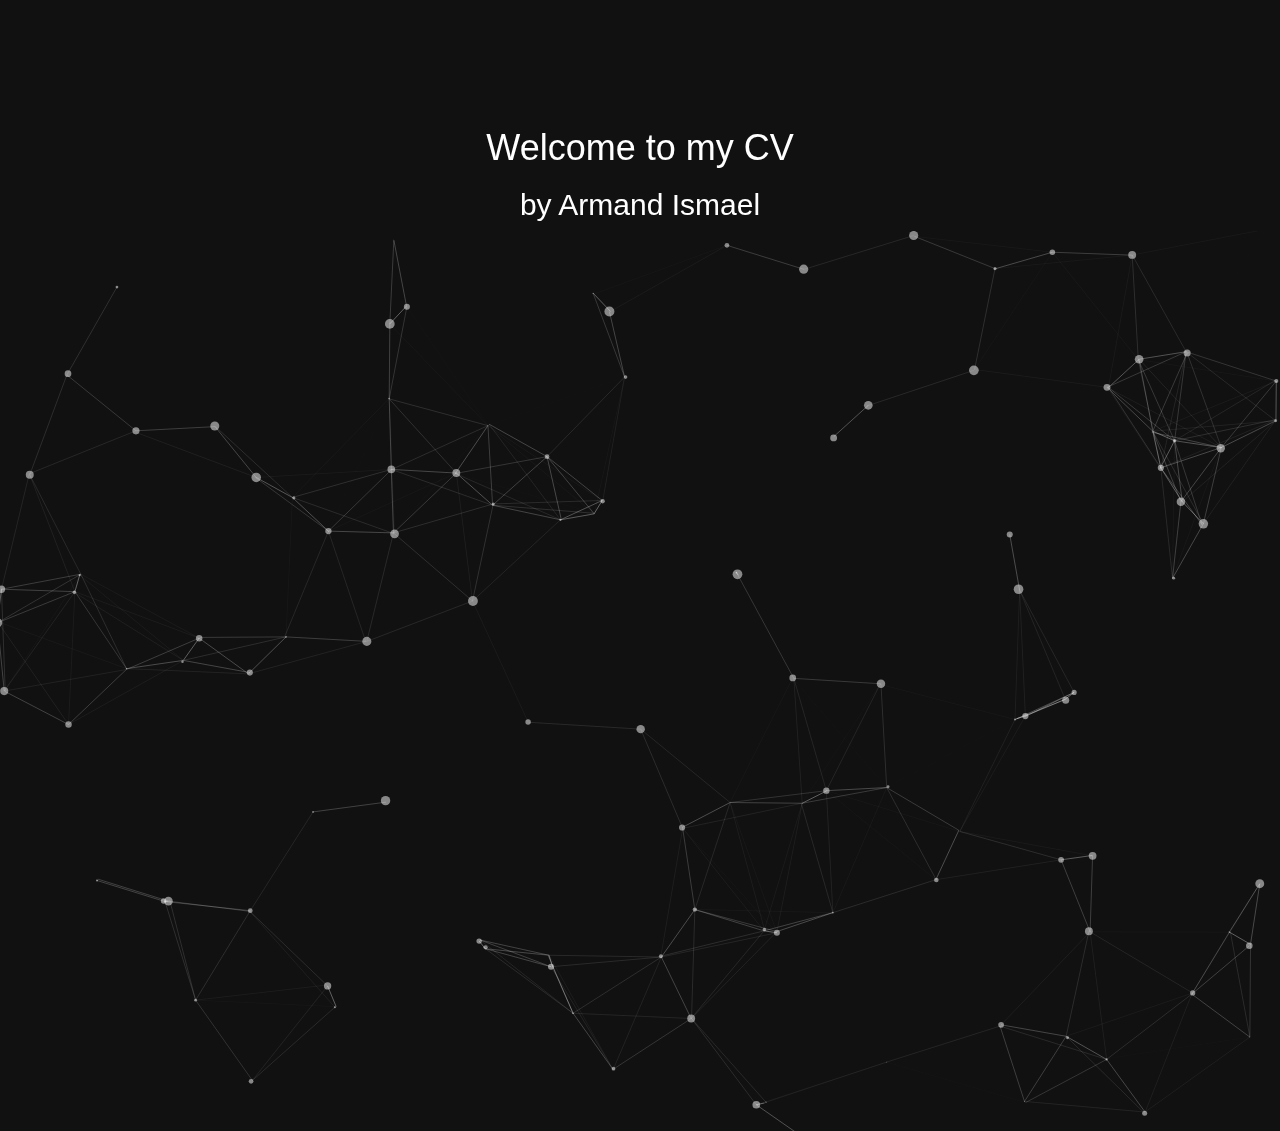
==== demo/index.html @ c83d27ca "message" ====
<!DOCTYPE html>
<html lang="en">
<head>
  <meta charset="utf-8">
     <title>Armand Ismael</title>
  <meta charset="utf-8">
  <meta name="viewport" content="width=device-width, initial-scale=1">
  <link rel="stylesheet" href="bootstrap.min.css">
  <link rel="stylesheet" href="profile.css">
 <link rel="icon" href="favicon.ico">
  <link rel="shortcut icon" href="favicon.ico">
  <script src="jquery.min.js"></script>
  <script src="bootstrap.min.js"></script>

  <meta name="description" content="particles.js is a lightweight JavaScript library for creating particles.">
  <meta name="author" content="Vincent Garreau" />
  <meta name="viewport" content="width=device-width, initial-scale=1.0, minimum-scale=1.0, maximum-scale=1.0, user-scalable=no">
  <link rel="stylesheet" media="screen" href="css/style.css">
</head>
<body>



<!-- particles.js container -->
<a href="profile.html" id="particles-js"><h1>Welcome to my CV</h1> <h2>by Armand Ismael</h2></a>

<!-- scripts -->
<script src="../particles.js"></script>
<script src="js/app.js"></script>


</body>
</html>
---- demo/profile.css ----
.pic{
	float:left;
	margin-top:5%;
}
.para{
	margin-left:15%;
	margin-top:12%;
}
/* unvisited link */
a:link {
    color: black;
}

/* visited link */
a:visited {
    color: black;
}

/* mouse over link */
a:hover {
    color: black;
}

/* selected link */
a:active {
    color: black;
}
@media only screen and (max-width: 768px){ 
  .pic{
   margin-left:7%;
   margin-bottom:12%;
}}
 @media only screen and (min-width: 768px){ 
 
  body{

	  text-align:center;
  }
  .container  {
    font-size: 250%;
  }
 }
---- demo/css/style.css ----
/* =============================================================================
   HTML5 CSS Reset Minified - Eric Meyer
   ========================================================================== */

html,
body,
div,
span,
object,
iframe,
h3,
h4,
h5,
h6,
p,
blockquote,
pre,
abbr,
address,
cite,
code,
del,
dfn,
em,
img,
ins,
kbd,
q,
samp,
small,
strong,
sub,
sup,
var,
b,
i,
dl,
dt,
dd,
ol,
ul,
li,
fieldset,
form,
label,
legend,
table,
caption,
tbody,
tfoot,
thead,
tr,
th,
td,
article,
aside,
canvas,
details,
figcaption,
figure,
footer,
header,
hgroup,
menu,
nav,
section,
summary,
time,
mark,
audio,
video {
    margin: 0;
    padding: 0;
    border: 0;
    outline: 0;
    font-size: 100%;
    vertical-align: baseline;
    background: transparent
}

body {
    line-height: 1
}

article,
aside,
details,
figcaption,
figure,
footer,
header,
hgroup,
menu,
nav,
section {
    display: block
}

nav ul {
    list-style: none
}

blockquote,
q {
    quotes: none
}

blockquote:before,
blockquote:after,
q:before,
q:after {
    content: none
}

a {
    margin: 0;
    padding: 0;
    font-size: 100%;
    vertical-align: baseline;
    background: transparent;
    text-decoration: none
}

mark {
    background-color: #ff9;
    color: #000;
    font-style: italic;
    font-weight: bold
}

del {
    text-decoration: line-through
}

abbr[title],
dfn[title] {
    border-bottom: 1px dotted;
    cursor: help
}

table {
    border-collapse: collapse;
    border-spacing: 0
}

hr {
    display: block;
    height: 1px;
    border: 0;
    border-top: 1px solid #ccc;
    margin: 1em 0;
    padding: 0
}

input,
select {
    vertical-align: middle
}

li {
    list-style: none
}


/* =============================================================================
   My CSS
   ========================================================================== */


/* ---- base ---- */

html,
body {
    width: 100%;
    height: 100%;
    background: #111;
}

html {
    -webkit-tap-highlight-color: rgba(0, 0, 0, 0);
}

body {
    font: normal 75% Arial, Helvetica, sans-serif;
}

canvas {
    display: block;
    vertical-align: bottom;
}


/* ---- stats.js ---- */

.count-particles {
    background: #000000;
    position: absolute;
    top: 48px;
    left: 0;
    width: 80px;
    color: #13E8E9;
    font-size: .8em;
    text-align: left;
    text-indent: 4px;
    line-height: 14px;
    padding-bottom: 2px;
    font-family: Helvetica, Arial, sans-serif;
    font-weight: bold;
}

.js-count-particles {
    font-size: 1.1em;
}

#stats,
.count-particles {
    -webkit-user-select: none;
    margin-top: 5px;
    margin-left: 5px;
}

#stats {
    border-radius: 3px 3px 0 0;
    overflow: hidden;
}

.count-particles {
    border-radius: 0 0 3px 3px;
}

h1{

    margin-top: 10%;
}
h1,
h2{
    backface-visibility: hidden;
    text-align: center;
    color: white !important;
}


/* ---- particles.js container ---- */

#particles-js {
    width: 100%;
    height: 100%;
    background-color: ;
    background-image: url('');
    background-size: cover;
    background-position: 50% 50%;
    background-repeat: no-repeat;
}
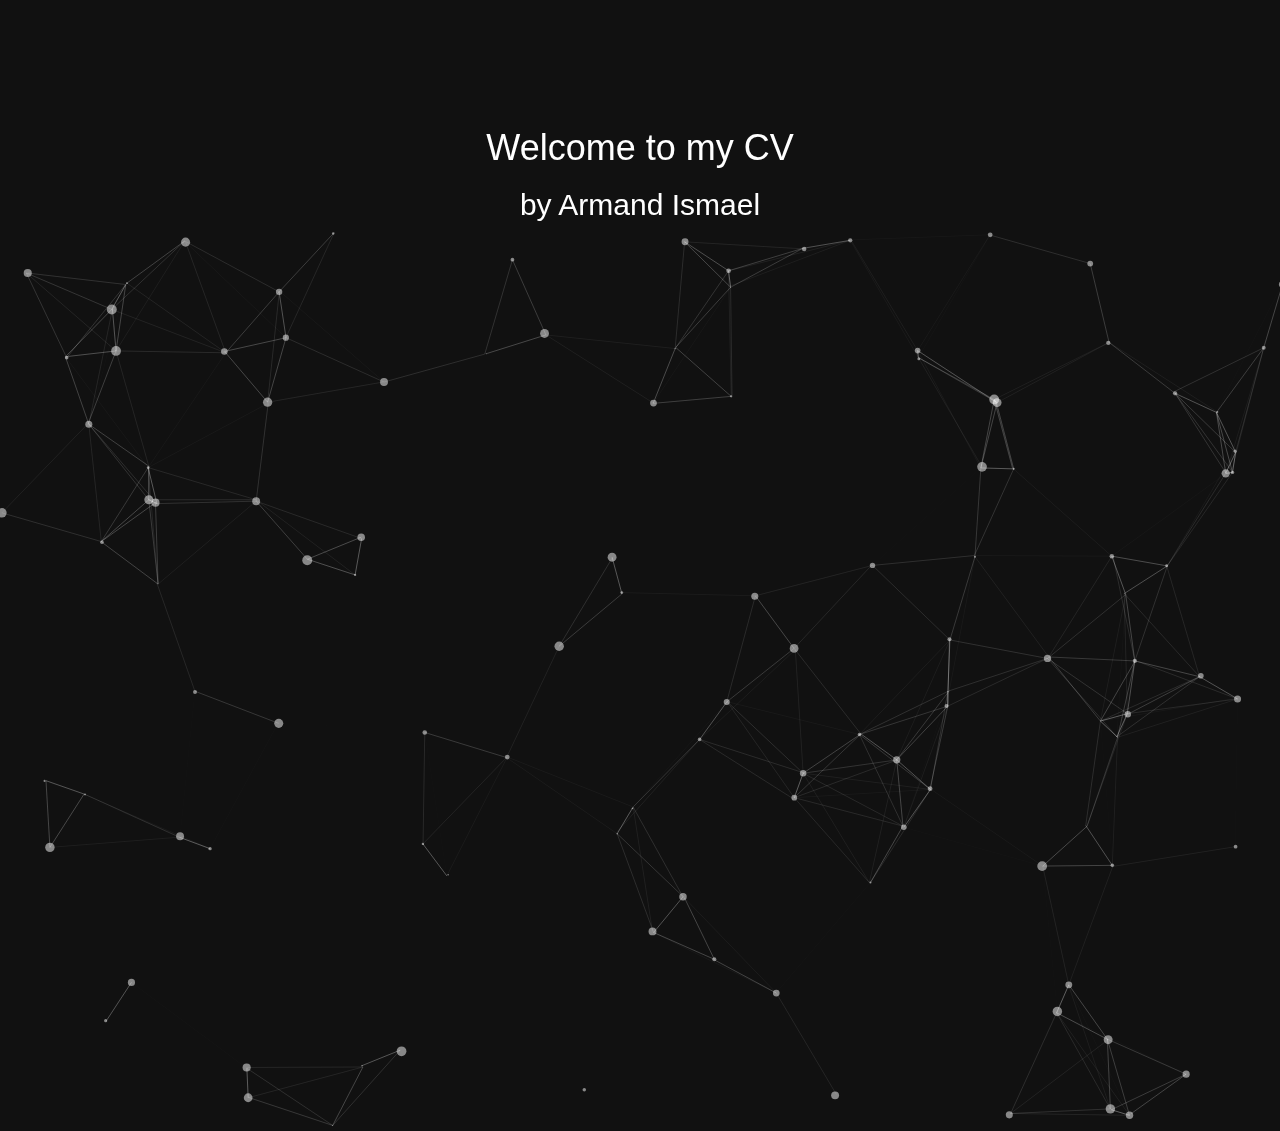
==== commit f47980d9: "message" ====
--- a/demo/index.html
+++ b/demo/index.html
@@ -6,11 +6,11 @@
   <meta charset="utf-8">
   <meta name="viewport" content="width=device-width, initial-scale=1">
   <link rel="stylesheet" href="bootstrap.min.css">
-  <link rel="stylesheet" href="profile.css">
+  <link rel="stylesheet" href="../profile.css">
  <link rel="icon" href="favicon.ico">
   <link rel="shortcut icon" href="favicon.ico">
-  <script src="jquery.min.js"></script>
-  <script src="bootstrap.min.js"></script>
+  <script src="../jquery.min.js"></script>
+  <script src="../bootstrap.min.js"></script>
 
   <meta name="description" content="particles.js is a lightweight JavaScript library for creating particles.">
   <meta name="author" content="Vincent Garreau" />
@@ -22,7 +22,7 @@
 
 
 <!-- particles.js container -->
-<a href="profile.html" id="particles-js"><h1>Welcome to my CV</h1> <h2>by Armand Ismael</h2></a>
+<a href="../profile.html" id="particles-js"><h1>Welcome to my CV</h1> <h2>by Armand Ismael</h2></a>
 
 <!-- scripts -->
 <script src="../particles.js"></script>
--- a/profile.css
+++ b/profile.css
@@ -0,0 +1,45 @@
+
+
+
+.pic{
+	float:left;
+	margin-top:5%;
+}
+.para{
+	margin-left:15%;
+	margin-top:12%;
+}
+/* unvisited link */
+a:link {
+    color: black;
+}
+
+/* visited link */
+a:visited {
+    color: black;
+}
+
+/* mouse over link */
+a:hover {
+    color: black;
+}
+
+/* selected link */
+a:active {
+    color: black;
+}
+@media only screen and (max-width: 768px){ 
+  .pic{
+   margin-left:7%;
+   margin-bottom:12%;
+}}
+ @media only screen and (min-width: 768px){ 
+ 
+  body{
+
+	  text-align:center;
+  }
+  .container  {
+    font-size: 250%;
+  }
+ }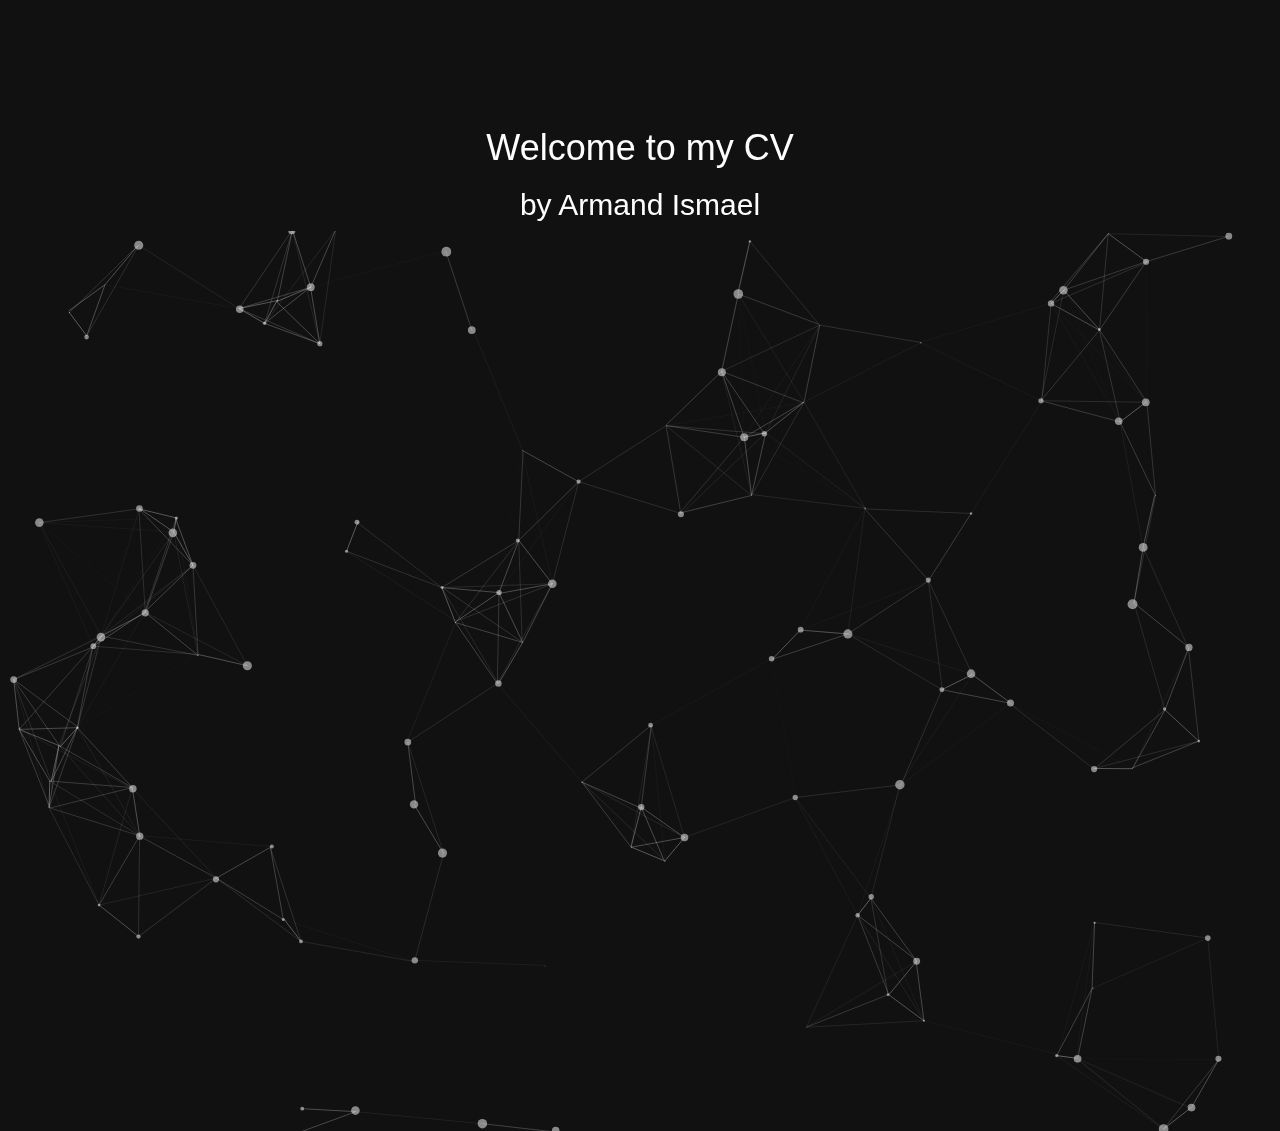
==== commit 03b13413: "message" ====
--- a/demo/index.html
+++ b/demo/index.html
@@ -6,7 +6,6 @@
   <meta charset="utf-8">
   <meta name="viewport" content="width=device-width, initial-scale=1">
   <link rel="stylesheet" href="bootstrap.min.css">
-  <link rel="stylesheet" href="../profile.css">
  <link rel="icon" href="favicon.ico">
   <link rel="shortcut icon" href="favicon.ico">
   <script src="../jquery.min.js"></script>
